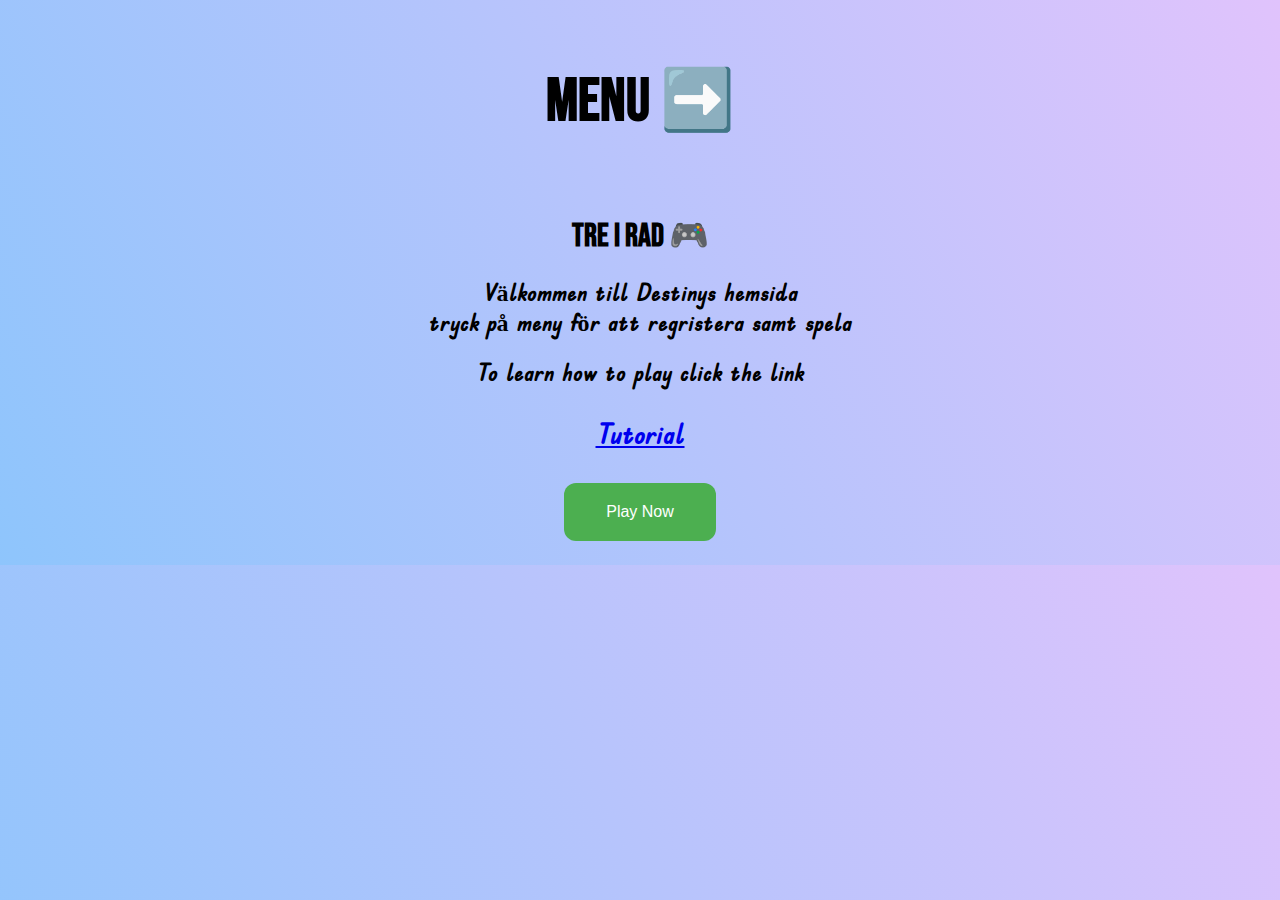
==== index.html @ 477f0ab0 "update" ====
<!DOCTYPE html>
<html lang="en">

<head>
  <meta charset="UTF-8">
  <meta name="viewport" content="width=device-width, initial-scale=1.0">
  <title>3 i rad &#128377;&#65039;</title>
  <link rel="stylesheet" href="edit.css">
  <script src="script.js"></script>
</head>


<body>

  <section id="mySidenav" class="sidenav">
    <a href="javascript:void(0)" class="closebtn" onclick="closeNav()">&times;</a>
    <a href="register.html">Registrera</a>
    <a href="https://en.wikipedia.org/wiki/Tic-tac-toe">Info</a>
    <a href="leaderboard.html">Leaderboard</a>
  </section>


  <section id="main">
    <span style="font-size:30px;cursor:pointer" onclick="openNav()">
      <h1>Menu &#10145;&#65039;</h1>
    </span>
  </section>



  <h1>Tre i Rad &#127918;</h1>
  <h2>Välkommen till Destinys hemsida <br> tryck på meny för att regristera samt spela</h2>
  <h2> To learn how to play click the link<a href="https://www.youtube.com/embed/3qzcAMShotQ?si=nZRh8z4Y0hCQjtoX">
      <h3>Tutorial</h3>
    </a></h2>


  </style>
  </head>


  <a href="register.html">
    <h2><button id="play-button">Play Now</button></h2>
  </a>





</body>





</html>
---- edit.css ----
@import url('https://fonts.googleapis.com/css2?family=Bebas+Neue&display=swap');
@import url('https://fonts.googleapis.com/css2?family=Edu+TAS+Beginner&family=Noto+Sans:wght@100&display=swap');

body {
  background-color: #8EC5FC;
  background-image: linear-gradient(62deg, #8EC5FC 0%, #E0C3FC 100%);
}

.sidenav {
  height: 100%;
  width: 0;
  position: fixed;
  z-index: 1;
  top: 0;
  left: 0;
  background-color: #111;
  overflow-x: hidden;
  transition: 0.5s;
  padding-top: 60px;
}

.sidenav a {
  padding: 8px 8px 8px 32px;
  text-decoration: none;
  font-size: 25px;
  color: #818181;
  display: block;
  transition: 0.3s;
}

.sidenav a:hover {
  color: #f1f1f1;
}

.sidenav .closebtn {
  position: absolute;
  top: 0;
  right: 25px;
  font-size: 36px;
  margin-left: 50px;
}

#main {
  transition: margin-left .5s;
  padding: 16px;
}

@media screen and (max-height: 450px) {
  .sidenav {
    padding-top: 15px;
  }

  .sidenav a {
    font-size: 18px;
  }
}

.flex-container {
  display: flex;
  align-items: center;
  justify-content: center;
}

.flex-container>div {
  width: 100px;
  margin: 10px;
  line-height: 75px;
  font-size: 30px;
}


h1 {
  font-family: "Bebas Neue";
  text-align: center;
}

h2 {
  font-family: "Edu TAS Beginner";
  text-align: center;
}

#play-button {
  background-color: #4CAF50;
  border: none;
  color: white;
  padding: 20px 42px;
  text-align: center;
  text-decoration: none;
  display: inline-block;
  font-size: 16px;
  margin: 4px 2px;
  cursor: pointer;
  border-radius: 12px;
}

#play-button:hover {
  background-color: #45a049;
}
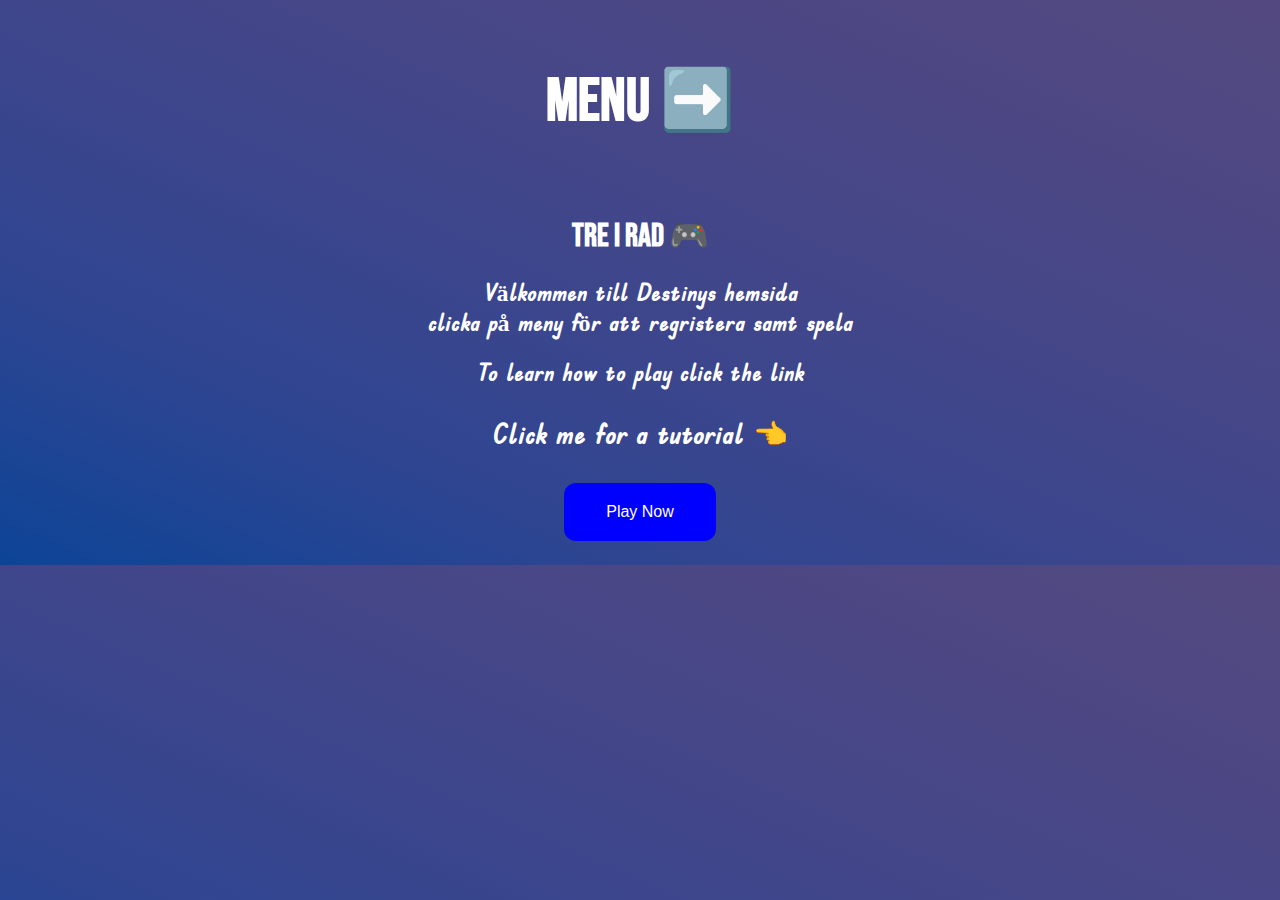
==== commit 8c504cf9: "update" ====
--- a/index.html
+++ b/index.html
@@ -14,9 +14,10 @@
 
   <section id="mySidenav" class="sidenav">
     <a href="javascript:void(0)" class="closebtn" onclick="closeNav()">&times;</a>
-    <a href="register.html">Registrera</a>
+    <a href="register.html">Register</a>
     <a href="https://en.wikipedia.org/wiki/Tic-tac-toe">Info</a>
     <a href="leaderboard.html">Leaderboard</a>
+    <a href="matchhistory.html">Match history</a>
   </section>
 
 
@@ -29,9 +30,9 @@
 
 
   <h1>Tre i Rad &#127918;</h1>
-  <h2>Välkommen till Destinys hemsida <br> tryck på meny för att regristera samt spela</h2>
+  <h2>Välkommen till Destinys hemsida <br> clicka på meny för att regristera samt spela</h2>
   <h2> To learn how to play click the link<a href="https://www.youtube.com/embed/3qzcAMShotQ?si=nZRh8z4Y0hCQjtoX">
-      <h3>Tutorial</h3>
+      <h3>Click me for a tutorial &#128072;</h3>
     </a></h2>
 
 
--- a/edit.css
+++ b/edit.css
@@ -2,8 +2,7 @@
 @import url('https://fonts.googleapis.com/css2?family=Edu+TAS+Beginner&family=Noto+Sans:wght@100&display=swap');
 
 body {
-  background-color: #8EC5FC;
-  background-image: linear-gradient(62deg, #8EC5FC 0%, #E0C3FC 100%);
+  background-image: linear-gradient(to right top, #0d4497, #2f4591, #3f468b, #4b4785, #53497f);
 }
 
 .sidenav {
@@ -72,15 +71,26 @@
 h1 {
   font-family: "Bebas Neue";
   text-align: center;
+  color: white;
 }
 
 h2 {
   font-family: "Edu TAS Beginner";
   text-align: center;
+  color: white;
+}
+
+h3 {
+  color: white;
+  text-decoration: none;
+}
+
+a:link {
+  text-decoration: none;
 }
 
 #play-button {
-  background-color: #4CAF50;
+  background-color: blue;
   border: none;
   color: white;
   padding: 20px 42px;
@@ -94,5 +104,5 @@
 }
 
 #play-button:hover {
-  background-color: #45a049;
+  background-color: grey;
 }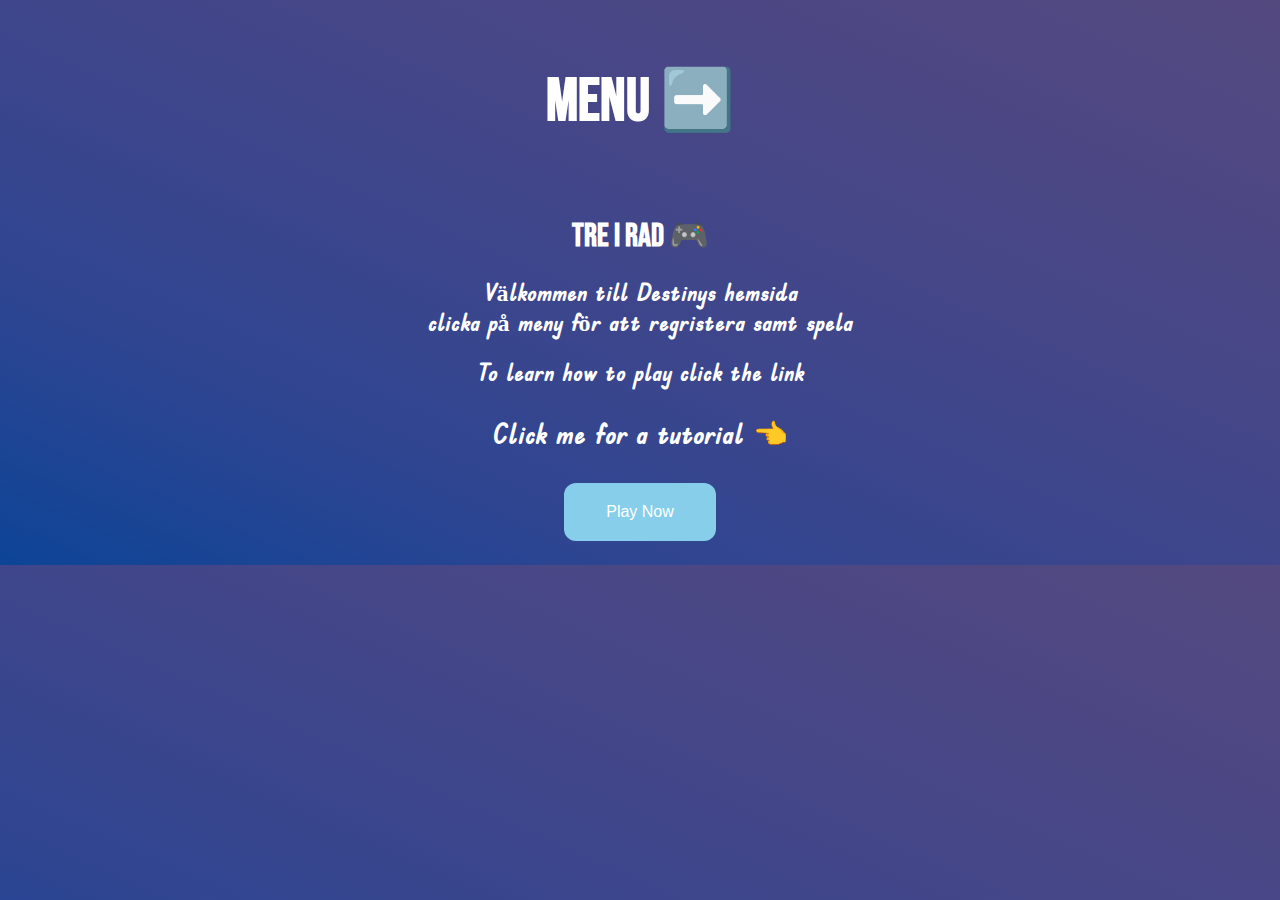
==== commit 1b18787d: "Slutprojekt" ====
--- a/index.html
+++ b/index.html
@@ -17,7 +17,7 @@
     <a href="register.html">Register</a>
     <a href="https://en.wikipedia.org/wiki/Tic-tac-toe">Info</a>
     <a href="leaderboard.html">Leaderboard</a>
-    <a href="matchhistory.html">Match history</a>
+    <a href="matchhistory.html">Matches</a>
   </section>
 
 
--- a/edit.css
+++ b/edit.css
@@ -90,7 +90,7 @@
 }
 
 #play-button {
-  background-color: blue;
+  background-color: skyblue;
   border: none;
   color: white;
   padding: 20px 42px;
